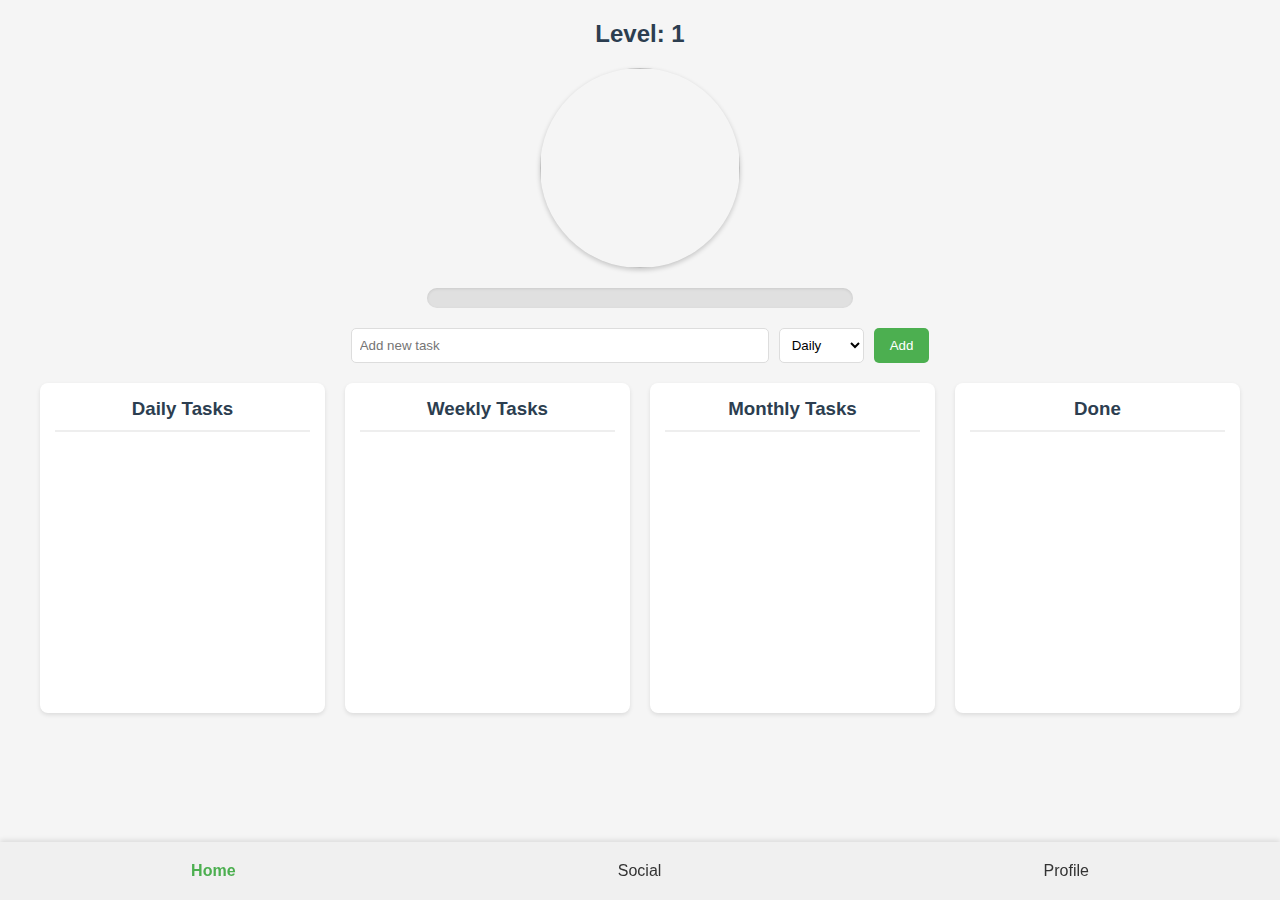
==== home.html @ 666e310b "Add files via upload" ====
<!DOCTYPE html>
<html lang="en">
<head>
    <meta charset="UTF-8">
    <meta name="viewport" content="width=device-width, initial-scale=1.0">
    <title>Home</title>
    <link rel="stylesheet" href="css/style.css">
</head>
<body>
    <div class="screen active">
        <div class="level-display">Level: <span id="level">1</span></div>
        <img src="https://via.placeholder.com/200" class="profile-pic" id="profile-pic">
        <div class="progress-bar">
            <div class="progress" id="progress"></div>
        </div>
        
        <div class="add-task">
            <input type="text" id="new-task" placeholder="Add new task">
            <select id="task-type">
                <option value="daily">Daily</option>
                <option value="weekly">Weekly</option>
                <option value="monthly">Monthly</option>
            </select>
            <button onclick="addNewTask()">Add</button>
        </div>

        <div class="task-sections">
            <div class="task-column">
                <h3>Daily Tasks</h3>
                <div class="task-list" data-category="daily"></div>
            </div>
            <div class="task-column">
                <h3>Weekly Tasks</h3>
                <div class="task-list" data-category="weekly"></div>
            </div>
            <div class="task-column">
                <h3>Monthly Tasks</h3>
                <div class="task-list" data-category="monthly"></div>
            </div>
            <div class="task-column">
                <h3>Done</h3>
                <div class="task-list" data-category="done"></div>
            </div>
        </div>
    </div>

    <div class="nav-tab">
        <a href="home.html" class="nav-button active">Home</a>
        <a href="social.html" class="nav-button">Social</a>
        <a href="profile.html" class="nav-button">Profile</a>
    </div>

    <script src="js/navigation.js"></script>
    <script src="js/home.js"></script>
</body>
</html>
---- css/style.css ----
/* style.css */
/* General Styles */
body {
    margin: 0;
    padding: 0 0 60px; /* Space for nav tab */
    font-family: Arial, sans-serif;
    background-color: #f5f5f5;
}

/* Login Page */
#login {
    display: flex;
    flex-direction: column;
    align-items: center;
    justify-content: center;
    min-height: 100vh;
    gap: 15px;
    padding: 20px;
}

#login h1 {
    margin-bottom: 20px;
    color: #2c3e50;
}

#login input, #login button {
    width: 200px;
    padding: 10px;
    border: 1px solid #ddd;
    border-radius: 5px;
    font-size: 16px;
}

#login button {
    background-color: #4CAF50;
    color: white;
    cursor: pointer;
    transition: background-color 0.3s;
}

#login button:hover {
    background-color: #45a049;
}

/* Navigation */
.nav-tab {
    position: fixed;
    bottom: 0;
    width: 100%;
    display: flex;
    justify-content: space-around;
    background: #f0f0f0;
    padding: 10px 0;
    box-shadow: 0 -2px 5px rgba(0,0,0,0.1);
}

.nav-button {
    padding: 10px 20px;
    text-decoration: none;
    color: #333;
    transition: color 0.3s;
}

.nav-button.active {
    color: #4CAF50;
    font-weight: bold;
}

/* Home Screen */
.profile-pic {
    width: 200px;
    height: 200px;
    border-radius: 50%;
    object-fit: cover;
    margin: 20px auto;
    display: block;
    cursor: pointer;
    box-shadow: 0 2px 5px rgba(0,0,0,0.2);
}

.level-display {
    text-align: center;
    font-size: 24px;
    margin: 20px 0;
    color: #2c3e50;
    font-weight: bold;
}

.progress-bar {
    width: 33.33%;
    height: 20px;
    background-color: #e0e0e0;
    border-radius: 10px;
    margin: 20px auto;
    box-shadow: inset 0 1px 3px rgba(0,0,0,0.1);
}

.progress {
    height: 100%;
    background-color: #4CAF50;
    border-radius: 10px;
    transition: width 0.3s ease;
}

/* Task System */
.add-task {
    display: flex;
    gap: 10px;
    justify-content: center;
    margin: 20px auto;
    width: 100%;
    max-width: 600px;
    padding: 0 20px;
}

#new-task {
    flex: 1;
    padding: 8px;
    border: 1px solid #ddd;
    border-radius: 5px;
    max-width: 400px;
}

#task-type {
    padding: 8px;
    border: 1px solid #ddd;
    border-radius: 5px;
    background: white;
}

.add-task button {
    padding: 8px 16px;
    background-color: #4CAF50;
    color: white;
    border: none;
    border-radius: 5px;
    cursor: pointer;
    transition: background-color 0.3s;
}

.add-task button:hover {
    background-color: #45a049;
}

/* Task Sections */
.task-sections {
    display: grid;
    grid-template-columns: repeat(4, 1fr);
    gap: 20px;
    padding: 0 20px;
    max-width: 1200px;
    margin: 20px auto;
}

.task-column {
    background: #fff;
    border-radius: 8px;
    padding: 15px;
    box-shadow: 0 2px 4px rgba(0,0,0,0.1);
    min-height: 300px;
}

.task-column h3 {
    margin: 0 0 15px 0;
    color: #2c3e50;
    text-align: center;
    padding-bottom: 10px;
    border-bottom: 2px solid #eee;
}

.task-list {
    display: flex;
    flex-direction: column;
    gap: 10px;
    min-height: 200px;
}

.task-item {
    display: flex;
    align-items: center;
    gap: 10px;
    padding: 12px;
    background-color: #f8f8f8;
    border-radius: 5px;
    transition: transform 0.2s;
}

.task-item:hover {
    transform: translateX(5px);
}

.task-list[data-category="done"] .task-item {
    opacity: 0.7;
    background-color: #f0f0f0;
}

.task-list[data-category="done"] input[type="checkbox"] {
    pointer-events: none;
    opacity: 0.5;
}

.task-list input[type="checkbox"] {
    width: 18px;
    height: 18px;
    cursor: pointer;
}

/* Responsive Design */
@media (max-width: 768px) {
    .task-sections {
        grid-template-columns: 1fr;
    }
    
    .add-task {
        flex-wrap: wrap;
    }
    
    #new-task {
        max-width: none;
    }
}
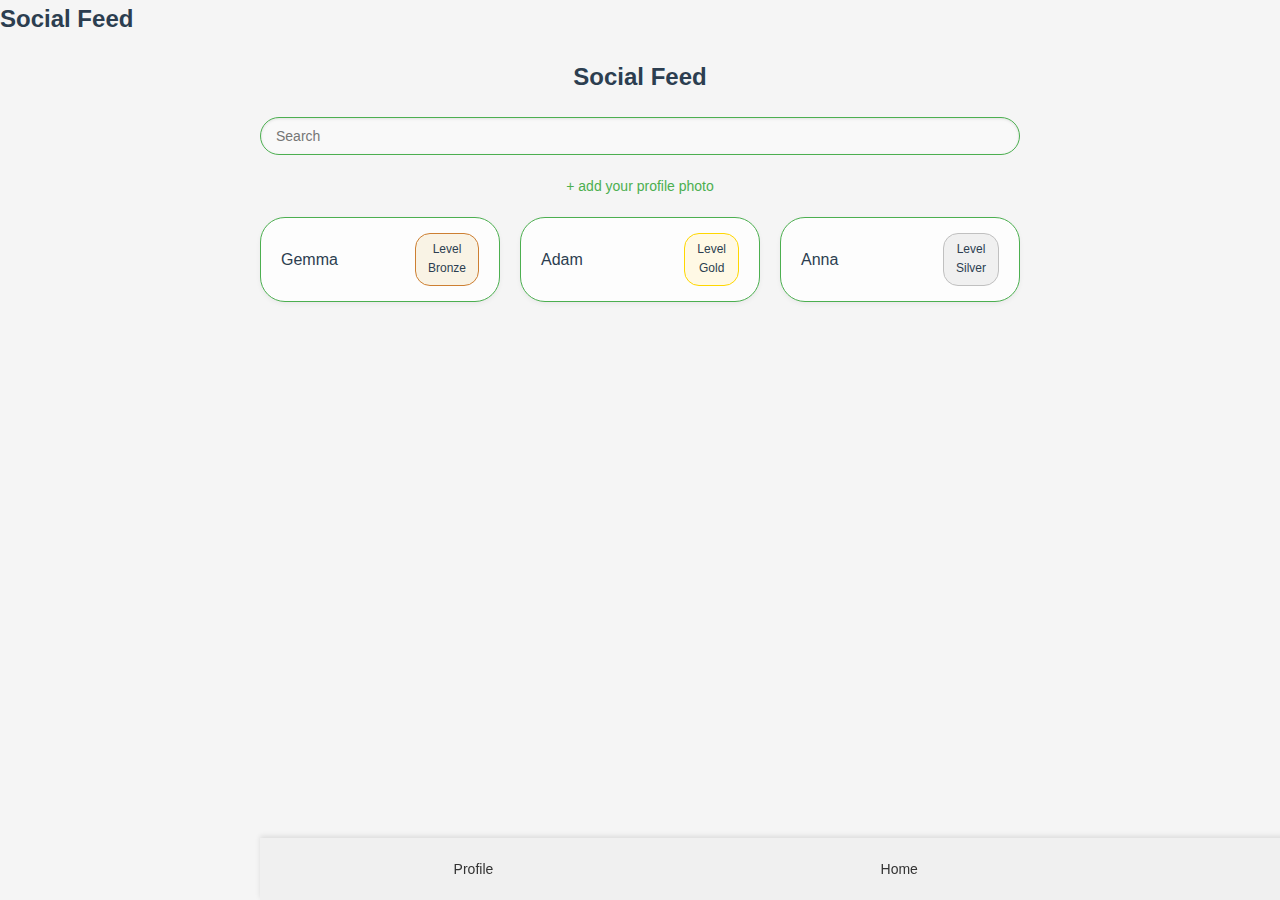
==== commit 7f6c4781: "Social page implemented" ====
--- a/home.html
+++ b/home.html
@@ -1,56 +1,52 @@
 <!DOCTYPE html>
 <html lang="en">
 <head>
-    <meta charset="UTF-8">
-    <meta name="viewport" content="width=device-width, initial-scale=1.0">
-    <title>Home</title>
-    <link rel="stylesheet" href="css/style.css">
+<meta charset="UTF-8">
+<meta name="viewport" content="width=device-width, initial-scale=1.0">
+<title>Social</title>
+<link rel="stylesheet" href="css/style.css">
 </head>
 <body>
-    <div class="screen active">
-        <div class="level-display">Level: <span id="level">1</span></div>
-        <img src="https://via.placeholder.com/200" class="profile-pic" id="profile-pic">
-        <div class="progress-bar">
-            <div class="progress" id="progress"></div>
-        </div>
+<div class="screen active">
+<h1>Social Feed</h1>
+<div class="social-content">
+    <div class="container">
+        <header>
+            <h1>Social Feed</h1>
+        </header>
         
-        <div class="add-task">
-            <input type="text" id="new-task" placeholder="Add new task">
-            <select id="task-type">
-                <option value="daily">Daily</option>
-                <option value="weekly">Weekly</option>
-                <option value="monthly">Monthly</option>
-            </select>
-            <button onclick="addNewTask()">Add</button>
-        </div>
-
-        <div class="task-sections">
-            <div class="task-column">
-                <h3>Daily Tasks</h3>
-                <div class="task-list" data-category="daily"></div>
+        <main>
+            <div class="search-container">
+                <input type="text" class="search-box" placeholder="Search">
             </div>
-            <div class="task-column">
-                <h3>Weekly Tasks</h3>
-                <div class="task-list" data-category="weekly"></div>
+            
+            <div class="profile-photo">
+                <a href="#">+ add your profile photo</a>
             </div>
-            <div class="task-column">
-                <h3>Monthly Tasks</h3>
-                <div class="task-list" data-category="monthly"></div>
+            
+            <div class="contact-list">
+                <div class="contact-card">
+                    <div class="contact-name">Gemma</div>
+                    <div class="level-badge level-bronze">Level<br>Bronze</div>
+                </div>
+                
+                <div class="contact-card">
+                    <div class="contact-name">Adam</div>
+                    <div class="level-badge level-gold">Level<br>Gold</div>
+                </div>
+                
+                <div class="contact-card">
+                    <div class="contact-name">Anna</div>
+                    <div class="level-badge level-silver">Level<br>Silver</div>
+                </div>
             </div>
-            <div class="task-column">
-                <h3>Done</h3>
-                <div class="task-list" data-category="done"></div>
-            </div>
-        </div>
+        </main>
+        
+        <nav class="navigation">
+            <a href="profile.html" class="nav-button">Profile</a>
+            <a href="home.html" class="nav-button">Home</a>
+            <a href="social.html" class="nav-button active">Social</a>
+        </nav>
     </div>
-
-    <div class="nav-tab">
-        <a href="home.html" class="nav-button active">Home</a>
-        <a href="social.html" class="nav-button">Social</a>
-        <a href="profile.html" class="nav-button">Profile</a>
-    </div>
-
-    <script src="js/navigation.js"></script>
-    <script src="js/home.js"></script>
 </body>
 </html>--- a/css/style.css
+++ b/css/style.css
@@ -1,5 +1,4 @@
 /* style.css */
-/* General Styles */
 body {
     margin: 0;
     padding: 0 0 60px; /* Space for nav tab */
@@ -43,15 +42,16 @@
 }
 
 /* Navigation */
-.nav-tab {
+.navigation {
+    display: flex;
+    justify-content: space-around;
+    background: #f0f0f0;
+    padding: 10px 0;
+    box-shadow: 0 -2px 5px rgba(0, 0, 0, 0.1);
     position: fixed;
     bottom: 0;
     width: 100%;
-    display: flex;
-    justify-content: space-around;
-    background: #f0f0f0;
-    padding: 10px 0;
-    box-shadow: 0 -2px 5px rgba(0,0,0,0.1);
+    z-index: 1000; /* Ensure it stays on top of other content */
 }
 
 .nav-button {
@@ -59,6 +59,8 @@
     text-decoration: none;
     color: #333;
     transition: color 0.3s;
+    font-size: 14px;
+    font-weight: 500;
 }
 
 .nav-button.active {
@@ -75,7 +77,7 @@
     margin: 20px auto;
     display: block;
     cursor: pointer;
-    box-shadow: 0 2px 5px rgba(0,0,0,0.2);
+    box-shadow: 0 2px 5px rgba(0, 0, 0, 0.2);
 }
 
 .level-display {
@@ -92,7 +94,7 @@
     background-color: #e0e0e0;
     border-radius: 10px;
     margin: 20px auto;
-    box-shadow: inset 0 1px 3px rgba(0,0,0,0.1);
+    box-shadow: inset 0 1px 3px rgba(0, 0, 0, 0.1);
 }
 
 .progress {
@@ -156,7 +158,7 @@
     background: #fff;
     border-radius: 8px;
     padding: 15px;
-    box-shadow: 0 2px 4px rgba(0,0,0,0.1);
+    box-shadow: 0 2px 4px rgba(0, 0, 0, 0.1);
     min-height: 300px;
 }
 
@@ -205,17 +207,130 @@
     cursor: pointer;
 }
 
+/* Social Screen */
+/* Base Styles */
+* {
+    margin: 0;
+    padding: 0;
+    box-sizing: border-box;
+    font-family: -apple-system, BlinkMacSystemFont, 'Segoe UI', Roboto, Oxygen, Ubuntu, Cantarell, 'Open Sans', 'Helvetica Neue', sans-serif;
+}
+
+body {
+    background-color: #f5f5f5;
+    color: #333;
+    line-height: 1.6;
+}
+
+.container {
+    max-width: 800px;
+    margin: 0 auto;
+    padding: 20px;
+}
+
+/* Header */
+header {
+    text-align: center;
+    margin-bottom: 20px;
+}
+
+h1 {
+    font-size: 24px;
+    color: #2c3e50;
+}
+
+/* Search Section */
+.search-container {
+    width: 100%;
+    margin-bottom: 20px;
+}
+
+.search-box {
+    width: 100%;
+    padding: 10px 15px;
+    border: 1px solid #4CAF50;
+    border-radius: 20px;
+    font-size: 14px;
+    outline: none;
+    background-color: #f9f9f9;
+    box-shadow: inset 0 1px 3px rgba(0, 0, 0, 0.1);
+}
+
+/* Profile Photo Section */
+.profile-photo {
+    margin: 15px 0;
+    text-align: center;
+    font-size: 14px;
+}
+
+.profile-photo a {
+    text-decoration: none;
+    color: #4CAF50;
+    font-weight: 500;
+}
+
+/* Contact List */
+.contact-list {
+    display: flex;
+    flex-direction: column;
+    gap: 15px;
+    margin-top: 20px;
+}
+
+.contact-card {
+    display: flex;
+    justify-content: space-between;
+    align-items: center;
+    padding: 15px 20px;
+    border: 1.5px solid #4CAF50;
+    border-radius: 25px;
+    background-color: #fdfdfd;
+    box-shadow: 0 2px 5px rgba(0, 0, 0, 0.05);
+}
+
+.contact-name {
+    font-size: 16px;
+    font-weight: 500;
+    color: #2c3e50;
+}
+
+/* Level Badges */
+.level-badge {
+    padding: 6px 12px;
+    border: 1.5px solid #4CAF50;
+    border-radius: 15px;
+    font-size: 12px;
+    color: #2c3e50;
+    text-align: center;
+    font-weight: 500;
+}
+
+.level-bronze {
+    background-color: #f9f3e5;
+    border-color: #cd7f32;
+}
+
+.level-silver {
+    background-color: #f0f0f0;
+    border-color: #c0c0c0;
+}
+
+.level-gold {
+    background-color: #fff9e5;
+    border-color: #ffd700;
+}
+
 /* Responsive Design */
-@media (max-width: 768px) {
-    .task-sections {
-        grid-template-columns: 1fr;
+@media (min-width: 768px) {
+    .contact-list {
+        display: grid;
+        grid-template-columns: repeat(2, 1fr);
+        gap: 20px;
     }
-    
-    .add-task {
-        flex-wrap: wrap;
-    }
-    
-    #new-task {
-        max-width: none;
+}
+
+@media (min-width: 1024px) {
+    .contact-list {
+        grid-template-columns: repeat(3, 1fr);
     }
 }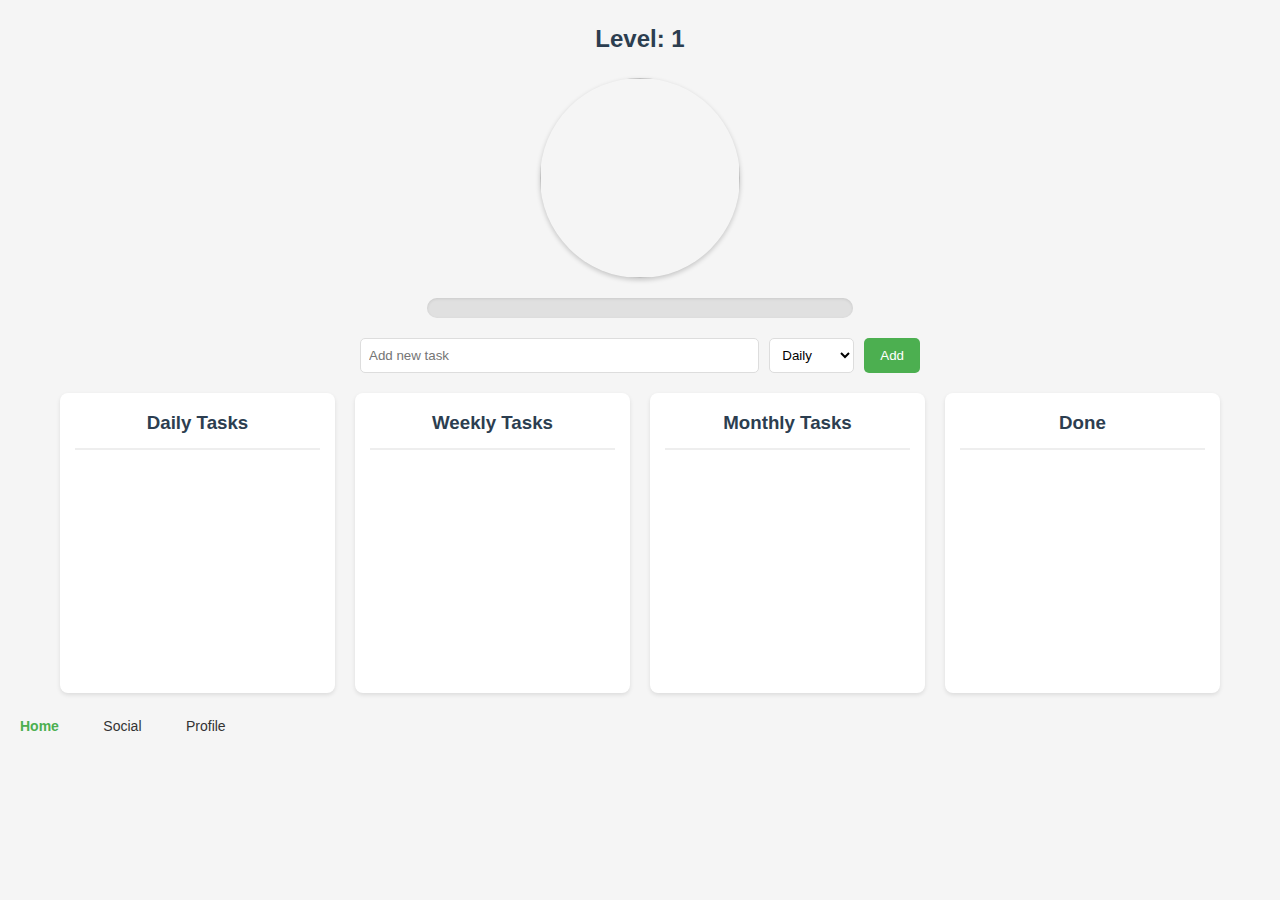
==== commit 3d9572ff: "home change" ====
--- a/home.html
+++ b/home.html
@@ -1,52 +1,56 @@
 <!DOCTYPE html>
 <html lang="en">
 <head>
-<meta charset="UTF-8">
-<meta name="viewport" content="width=device-width, initial-scale=1.0">
-<title>Social</title>
-<link rel="stylesheet" href="css/style.css">
+    <meta charset="UTF-8">
+    <meta name="viewport" content="width=device-width, initial-scale=1.0">
+    <title>Home</title>
+    <link rel="stylesheet" href="css/style.css">
 </head>
 <body>
-<div class="screen active">
-<h1>Social Feed</h1>
-<div class="social-content">
-    <div class="container">
-        <header>
-            <h1>Social Feed</h1>
-        </header>
+    <div class="screen active">
+        <div class="level-display">Level: <span id="level">1</span></div>
+        <img src="https://via.placeholder.com/200" class="profile-pic" id="profile-pic">
+        <div class="progress-bar">
+            <div class="progress" id="progress"></div>
+        </div>
         
-        <main>
-            <div class="search-container">
-                <input type="text" class="search-box" placeholder="Search">
+        <div class="add-task">
+            <input type="text" id="new-task" placeholder="Add new task">
+            <select id="task-type">
+                <option value="daily">Daily</option>
+                <option value="weekly">Weekly</option>
+                <option value="monthly">Monthly</option>
+            </select>
+            <button onclick="addNewTask()">Add</button>
+        </div>
+
+        <div class="task-sections">
+            <div class="task-column">
+                <h3>Daily Tasks</h3>
+                <div class="task-list" data-category="daily"></div>
             </div>
-            
-            <div class="profile-photo">
-                <a href="#">+ add your profile photo</a>
+            <div class="task-column">
+                <h3>Weekly Tasks</h3>
+                <div class="task-list" data-category="weekly"></div>
             </div>
-            
-            <div class="contact-list">
-                <div class="contact-card">
-                    <div class="contact-name">Gemma</div>
-                    <div class="level-badge level-bronze">Level<br>Bronze</div>
-                </div>
-                
-                <div class="contact-card">
-                    <div class="contact-name">Adam</div>
-                    <div class="level-badge level-gold">Level<br>Gold</div>
-                </div>
-                
-                <div class="contact-card">
-                    <div class="contact-name">Anna</div>
-                    <div class="level-badge level-silver">Level<br>Silver</div>
-                </div>
+            <div class="task-column">
+                <h3>Monthly Tasks</h3>
+                <div class="task-list" data-category="monthly"></div>
             </div>
-        </main>
-        
-        <nav class="navigation">
-            <a href="profile.html" class="nav-button">Profile</a>
-            <a href="home.html" class="nav-button">Home</a>
-            <a href="social.html" class="nav-button active">Social</a>
-        </nav>
+            <div class="task-column">
+                <h3>Done</h3>
+                <div class="task-list" data-category="done"></div>
+            </div>
+        </div>
     </div>
+
+    <div class="nav-tab">
+        <a href="home.html" class="nav-button active">Home</a>
+        <a href="social.html" class="nav-button">Social</a>
+        <a href="profile.html" class="nav-button">Profile</a>
+    </div>
+
+    <script src="js/navigation.js"></script>
+    <script src="js/home.js"></script>
 </body>
 </html>